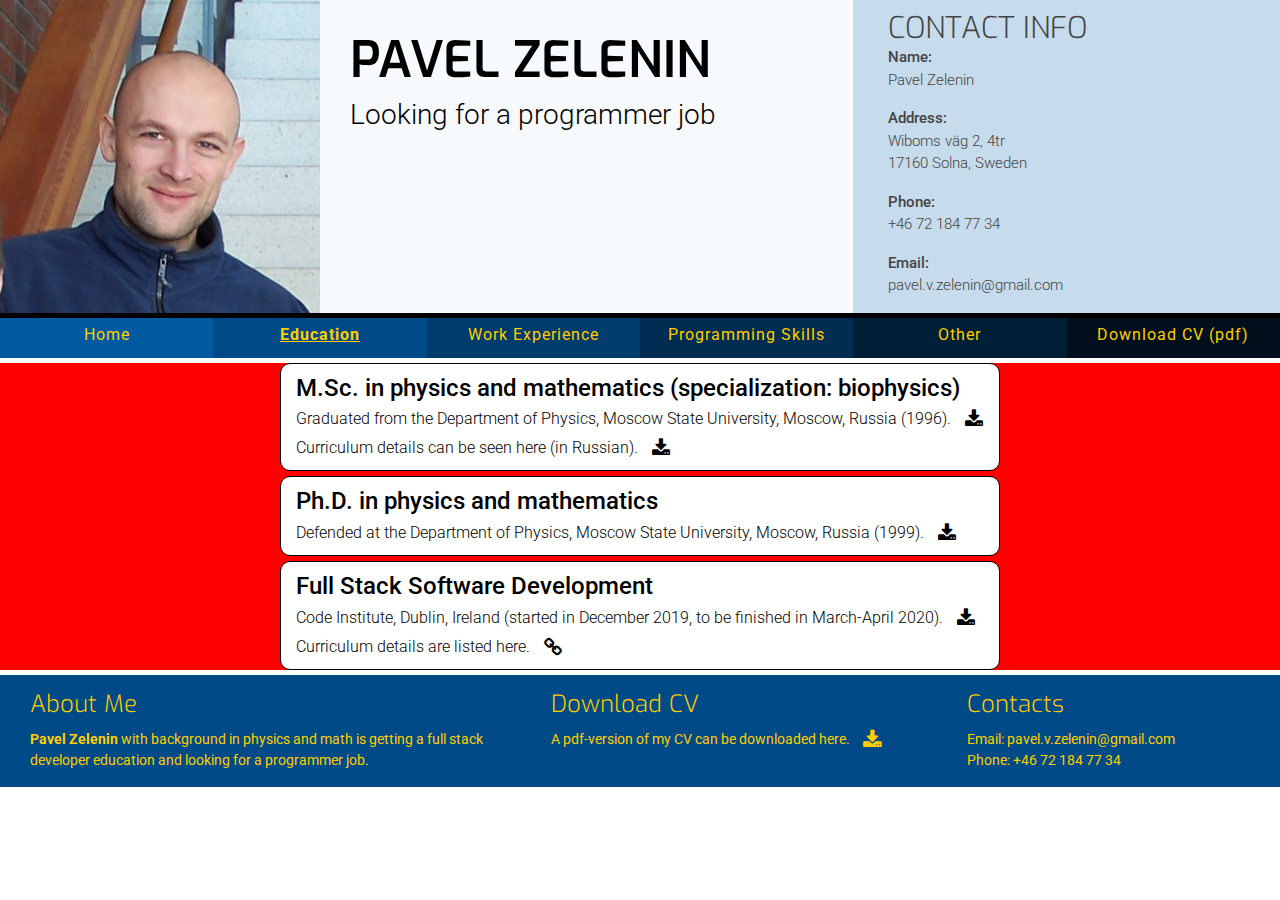
==== education.html @ df7dc853 "Correct footer position in Work" ====
<!DOCTYPE html>
<html lang="en">
<head>
    <meta charset="UTF-8">
    <meta name="viewport" content="width=device-width, initial-scale=1.0">
    <meta http-equiv="X-UA-Compatible" content="ie=edge">
    <link rel="stylesheet" href="https://maxcdn.bootstrapcdn.com/bootstrap/4.2.1/css/bootstrap.min.css" type="text/css" />
    <link rel="stylesheet" href="https://maxcdn.bootstrapcdn.com/font-awesome/4.7.0/css/font-awesome.min.css" type="text/css" />
    <link rel="stylesheet" href="assets/css/style.css" type="text/css" />
    <title>Pavel Zelenin (CV)</title>
</head>
<body>
        <header>
            <div class="row no-gutters">
                <a href="index.html" class="col-md-3 header-photo"></a>
                <div class="col-md-5 color-name-purpose strange-style">
                    <div class="row no-gutters">
                        <div class="col name-purpose">
                            <h1 class="name">Pavel Zelenin</h1>
                            <h3 class="purpose">Looking for a programmer job</h3>
                        </div>
                    </div>
                </div>
                <div class="col-md-4 color-header-contacts">
                    <div class="row no-gutters">
                        <div class="col header-contacts">
                            <h1 class="header-contacts-heading">Contact Info</h1>
                            <ul class="header-contacts-list">
                                <li class="header-contacts-line">
                                    <div class="header-contacts-line-item">Name:</div>
                                    <div class="header-contacts-line-content"><p>Pavel Zelenin</p></div>
                                </li>
                                <li class="header-contacts-line">
                                    <div class="header-contacts-line-item">Address:</div>
                                    <div class="header-contacts-line-content"><p>Wiboms väg 2, 4tr<br>17160 Solna, Sweden</p></div>
                                </li>
                                <li class="header-contacts-line">
                                    <div class="header-contacts-line-item">Phone:</div>
                                    <div class="header-contacts-line-content"><p>+46 72 184 77 34</p></div>
                                </li>
                                <li class="header-contacts-line">
                                    <div class="header-contacts-line-item">Email:</div>
                                    <div class="header-contacts-line-content"><p>pavel.v.zelenin@gmail.com</p></div>
                                </li>
                            </ul>
                        </div>
                    </div>
                </div>
            </div>
            <div class="row no-gutters">
            <div class="col">
                <ul id="nav-menu" class="list-inline cleanmenu">
                    <li class="col-6 col-md-4 col-lg-2 list-inline-item color-button-home"><a href="index.html"><span>Home</span></a></li>
                    <li class="col-6 col-md-4 col-lg-2 list-inline-item color-button-education"><a href="education.html"><span class="active">Education</span></a></li>
                    <li class="col-6 col-md-4 col-lg-2 list-inline-item color-button-work"><a href="work.html"><span>Work Experience</span></a></li>
                    <li class="col-6 col-md-4 col-lg-2 list-inline-item color-button-programming"><a href="programming.html"><span>Programming Skills</span></a></li>
                    <li class="col-6 col-md-4 col-lg-2 list-inline-item color-button-other"><a href="other.html"><span>Other</span></a></li>
                    <li class="col-6 col-md-4 col-lg-2 list-inline-item color-button-download"><a href="assets/pdf/pz-cv.pdf" target="_blank"><span>Download CV (pdf)</span></a></li>
                </ul>            
            </div>
            </div>
        </header>
    <section class="container-xl main" id="main-education">
        <div class="row no-gutters education-item mx-auto">
            <h1 class="education-column-heading">M.Sc. in physics and mathematics (specialization: biophysics)</h1>
            <a href="assets/pdf/education/msc-diploma.pdf" target="_blank" class="education-column-content hover-color">
                Graduated from the Department of Physics, Moscow State University, Moscow, Russia (1996).
                <i class="fa fa-download download-icon"></i>
            </a>
            <a href="assets/pdf/education/msc-curriculum.pdf" target="_blank" class="education-column-content hover-color">
                Curriculum details can be seen here (in Russian).
                <i class="fa fa-download download-icon"></i>
            </a>
        </div>
        <div class="row no-gutters education-item mx-auto">
            <h1 class="education-column-heading">Ph.D. in physics and mathematics</h1>
            <a href="assets/pdf/education/phd-diploma.pdf" target="_blank" class="education-column-content hover-color">
                Defended at the Department of Physics, Moscow State University, Moscow, Russia (1999).
                <i class="fa fa-download download-icon"></i>
            </a>
        </div>
        <div class="row no-gutters education-item mx-auto">
            <h1 class="education-column-heading">Full Stack Software Development</h1>
            <a href="assets/pdf/education/ci-curriculum.pdf" target="_blank" class="education-column-content hover-color">
                Code Institute, Dublin, Ireland (started in December 2019, to be finished in March-April 2020).
                <i class="fa fa-download download-icon"></i>
            </a>
            <a href="programming.html" class="education-column-content hover-color">
                Curriculum details are listed here.
                <i class="fa fa-link download-icon"></i>
            </a>
        </div>            
    </section>
    <footer class="container-fluid">
        <div class="row no-gutters">
            <div class="col-lg-7 col-xl-5 footer-column">
                <h4 class="footer-column-item">About Me</h4>
                <p class="footer-column-content" id="footer-about-me-content"><strong>Pavel Zelenin</strong> with background in physics and math is getting a full stack developer education and looking for a programmer job.</p>
            </div>
            <div class="col-lg-5 col-xl-4 footer-column">
                <h4 class="footer-column-item">Download CV</h4>
                <p class="footer-column-content">
                    A pdf-version of my CV can be downloaded here.
                    <a href="assets/pdf/pz-cv.pdf" target="_blank"><i class="fa fa-download cv-download-icon hover-size hover-color"></i></a>
                </p>
            </div>
            <div class="col-xl-3 footer-column">
                <h4 class="footer-column-item">Contacts</h4>
                <p class="footer-column-content">Email: pavel.v.zelenin@gmail.com<br>Phone: +46 72 184 77 34<p>
            </div>
        </div>
    </footer>
</body>
</html>
---- assets/css/style.css ----
/*-------------------------------------------------Fonts */
@import url('https://fonts.googleapis.com/css?family=Exo:100,200,300,400,500,600,700|Roboto:100,200,300,400,500,600,700');

.capslock {
    text-transform: uppercase;
}

.active {
    text-decoration: underline;
    font-weight: 700;
    /*color: darkblue;*/
}

.main-heading {
    display: block;
    margin: 0px;
    margin-bottom: 10px;
    font-family: "Exo", sans-serif;
    font-size: 35px;
    font-weight: 200;
}


/*-------------------------------------------------Colors */

#main-home {
    background-color: red;
    /*background-color: rgba(0, 135, 243, 0.02);*/
}

#main-education {
    background-color: red;
    /*background-color: rgba(0, 135, 243, 0.04);*/
}

.color-page-work {
    background-color: hsl(207, 50%, 94%);
    /*background-color: red;*/
    /*background-color: rgba(0, 135, 243, 0.06);*/
}

#main-programming {
    background-color: red;
    /*background-color:  rgba(0, 135, 243, 0.08);*/
}

.color-page-other {
    background-color: hsl(207, 50%, 90%);
}

.color-name-purpose {
    background: hsl(207, 50%, 98%);
    color: black;
}

.color-header-contacts {
    background-color: hsl(207, 50%, 85%);
    color: #444444;
}

.color-button-home {
    background-color: rgb(0, 90, 162);
}

.color-button-education {
    background-color: rgb(0, 75, 135);
}

.color-button-work {
    background-color: rgb(0, 60, 108);
}

.color-button-programming {
    background-color: rgb(0, 45, 81);
}

.color-button-other {
    background-color: rgb(0, 30, 54);
}

.color-button-download {
    background-color: rgb(0, 15, 27);
}

/* .section-footer */
.section-footer, footer {
    background-color: rgb(0, 75, 135);
    color: rgb(255, 205, 0);
}

/*-------------------------------------------------Effects */

.hover-color:hover {
    color: red;
    text-decoration: none;
    /*font-weight: 500;*/
}

.hover-size:hover {
    font-size: 200%;
}


/*-------------------------------------------------General margins/paddings override */

* {
    margin: 0;
    padding: 0;
    border: 0;
}

html, body {
  height: 100%;
  margin: 0;
}

.full-height {
  min-height: 100%;
  position: relative;
}

section-header {
    margin: 0;
    padding: 0;
    background-color: black;
}

.section-main {
    margin: 0px;
    padding-top: 10px;
	padding-bottom: 110px;
    padding-right: 5px;
    padding-left: 5px;
}

@media screen and (max-width: 1199px) {
    .section-main {
        padding-bottom: 220px;
    }
}

@media screen and (max-width: 991px) {
    .section-main {
        padding-bottom: 310px;
    }
}

.section-footer {
	position: absolute;
    bottom: 0;
    margin: 0px;
    padding: 0px;
}


/*-------------------------------------------------Header */

.header-photo {
    background: url("/assets/images/pz-photo.jpg");
    background-repeat: no-repeat;
    background-size: cover;
    background-position: center;
    min-height: 260px;
}

.name-purpose {
    margin: 30px 30px 20px 30px;
}

.name {
    font-family: "Exo", sans-serif;
    text-transform: uppercase;
    font-size: 50px;
    font-weight: 600;
}

.purpose {
    font-family: "Roboto", sans-serif;
    font-size: 28px;
    font-weight: 300;
}

.header-contacts {
    margin-top: 10px;
    margin-left: 35px;
    margin-bottom: 0px;
}

.header-contacts-heading {
    font-family: "Exo", sans-serif;
    text-transform: uppercase;
    font-size: 30px;
    font-weight: 300;
    margin: 0;
    padding: 0;
}

.header-contacts-list {
    margin: 0;
    padding: 0;
}

.header-contacts-line {
    display: block;
    clear: both;
    margin: 0;
}

.header-contacts-line-item {
    font-family: "Roboto", sans-serif;
    font-size: 15px;
    font-weight: 500;
}

.header-contacts-line-content {
    font-family: "Roboto", sans-serif;
    font-size: 15px;
    font-weight: 300;
}


/*-------------------------------------------------Navigation bar */

.list-inline-item:not(:last-child) {
    margin-right: 0;
}

.cleanmenu {
    font-size: 0;
    border-top: 5px solid black;
}

#nav-menu {
    margin: 0;
}

.list-inline-item {
    padding: 0;
    height: 40px;
    text-align: center;
    color: #ffcd00;
    font-weight: 400;
}

.list-inline-item a {
    display: block;
    width: 100%;
    height: 100px;
    padding-top: 5px;
    text-align: center;
    font-size: 16px;
    font-weight: inherit;
    letter-spacing: 1px;
    text-decoration: none;
    color: inherit;
}

.list-inline-item:hover {
    background-color: rgba(0, 135, 243, 0.5);
    color: rgb(0, 15, 27);
    font-weight: 700;
}


/*-------------------------------------------------Main-Home */

.main-column {
    display: inline-block;
    margin-bottom: 10px;
    padding: 0;
    float: none;
}

.main-column-inside {
    background-color: white;
    margin: 5px;
    padding: 10px 15px;
    height: 95%;
    border: 1px solid black;
    border-radius: 10px;
}

.main-column-heading {
    display: block;
    margin: 0;
    padding: 0;
    font-family: "Roboto", sans-serif;
    font-size: 25px;
    font-weight: 500;
    color: black;
}

.main-column-content {
    display: block;
    margin-top: 5px;
    padding: 0;
    font-family: "Roboto", sans-serif;
    font-size: 20px;
    font-weight: 300;
    color: black;
    text-decoration: none;
}


/*-------------------------------------------------Main-Education */

.education-item {
    display: block;
    float: none;
    width: 100%;
    background-color: #fff;
    margin: 5px;
    padding: 10px 15px;
    height: 95%;
    border: 1px solid black;
    border-radius: 10px;
}

@media screen and (min-width: 720px) {
    .education-item {
        display: block;
        float: none;
        width: 720px;
    }
}

.education-column-heading {
    display: block;
    margin: 0;
    padding: 0;
    font-family: "Roboto", sans-serif;
    font-size: 24px;
    font-weight: 500;
    color: black;
}

.education-column-content {
    display: block;
    margin: 0;
    margin-top: 5px;
    padding: 0;
    font-family: "Roboto", sans-serif;
    font-size: 16px;
    font-weight: 300;
    color: black;
}

.download-icon {
    padding-left: 10px;
    font-size: 120%;
    vertical-align: middle;
    color: inherit;
}

/*-------------------------------------------------Main-Work */

.work-history {
    margin-left: 50px;
    margin-bottom: 20px;
}

.work-history-list {
    display: block;
    float: none;
    list-style-type: none;
    background-color: #fff;
    margin: 0px 5px;
    padding: 10px 15px 0px 15px;
    border: 1px solid black;
    border-radius: 10px;
    width: 570px;
}

@media screen and (max-width: 700px) {
    .work-history {
        margin-left: 20px;
    }
    .work-history-list {
        width: 415px;
    }
}

.work-history-item {
    margin-bottom: 10px;
}

@media screen and (max-width: 450px) {
    .work-history {
        margin-left: 0px;
    }
    .work-history-list {
        width: 98%;
    }
}

.work-history-item-period {
    font-family: "Roboto", sans-serif;
    font-size: 17px;
    font-weight: 500;
}

.work-history-item-place {
    font-family: "Roboto", sans-serif;
    font-size: 17px;
    font-weight: 300;
}

.work-history-item-position {
    font-family: "Roboto", sans-serif;
    font-size: 16px;
    font-weight: 300;
}

.work-results {
    margin-left: 50px;
    margin-bottom: 20px;
}

.work-results-list {
    display: block;
    float: none;
    background-color: #fff;
    margin: 0px 5px;
    padding: 0px 15px;
    border: 1px solid black;
    border-radius: 10px;
    width: 390px;
}

@media screen and (max-width: 1199px) {
    .work-results-list {
        width: 570px;
    }
}

@media screen and (max-width: 700px) {
    .work-results {
        margin-left: 20px;
    }
    .work-results-list {
        width: 415px;
    }
}

@media screen and (max-width: 450px) {
    .work-results {
        margin-left: 0px;
    }
    .work-results-list {
        width: 98%;
    }
}

.work-results-item {
    margin-top: 10px;
    margin-bottom: 10px;
}

.work-results-item-type {
    font-family: "Roboto", sans-serif;
    font-size: 17px;
    font-weight: 500;
}



.work-results-item-link {
    padding-left: 20px;
    font-family: "Roboto", sans-serif;
    font-size: 17px;
    font-weight: 300;
    color: black;
}

ol {
    margin-left: 40px;
}

ol > li > a {
    padding-left: 10px;
    font-family: "Roboto", sans-serif;
    font-size: 17px;
    font-weight: 300;
    color: black;
}

/*
.dropdown-content {
    position: absolute;
    left: 0px;
    padding-left: 5px;
    background-color: white;
    width: 110%;
    box-shadow: 0px 8px 8px 8px rgba(0, 0, 0, 0.3);
    z-index: 1;
}

.dropdown:hover .dropdown-content {
    display: block;
    padding-left: 10px;
    font-family: "Roboto", sans-serif;
    font-size: 10px;
    font-weight: 300;
}

.dropdown-content a {
    display: block;
    padding-left: 3px;
    text-decoration: none;
    color: black;
}
*/

/*-------------------------------------------------Programming */

.programming-container {
    width: 450px;
    margin: 0 auto;
}

.programming-item {
    display: block;
    float: none;
    width: 450px;
    background-color: #fff;
    margin-bottom: 15px;
    padding: 10px 15px;
    border: 1px solid black;
    border-radius: 10px;
}

@media screen and (max-width: 500px) {
    .programming-container, .programming-item {
        width: 100%;
    }
}

.programming-column-heading {
    display: block;
    margin: 0;
    padding: 0;
    font-family: "Roboto", sans-serif;
    font-size: 24px;
    font-weight: 500;
    color: black;
}

.programming-column-content {
    display: block;
    margin: 0;
    margin-top: 5px;
    padding: 0;
    font-family: "Roboto", sans-serif;
    font-size: 17px;
    font-weight: 300;
    color: black;
}


/*-------------------------------------------------Other */

.other-item {
    display: block;
    float: none;
    width: 555px;
    background-color: #fff;
    margin: 0px auto;
    margin-bottom: 20px;
    margin-top: 10px;
    padding: 10px 15px;
    border: 1px solid black;
    border-radius: 10px;
}

@media screen and (max-width: 600px) {
    .other-item {
        
        width: 100%;
    }
}

/*-------------------------------------------------Footer */

.footer-bottom {
    min-height: 100px;
}

.footer-column {
    margin: 0;
    padding-right: 10px;
    min-height: 100px;
}

.footer-column-item {
    display: block;
    margin-top: 15px;
    padding-left: 15px;
    font-family: "Exo", sans-serif;
    font-weight: 300;

}

.footer-column-content {
    display: block;
    margin-top: 10px;
    padding-left: 15px;
    padding-right: 15px;
    font-family: "Roboto", sans-serif;
    font-size: 14px;
    font-weight: 400;  
    color: #ffcd00;
}

#footer-about-me-content {
    padding-right: 35px;
}

.cv-download-icon {
    padding-left: 10px;
    font-size: 20px;
    vertical-align: middle;
    color:  #ffcd00;
}
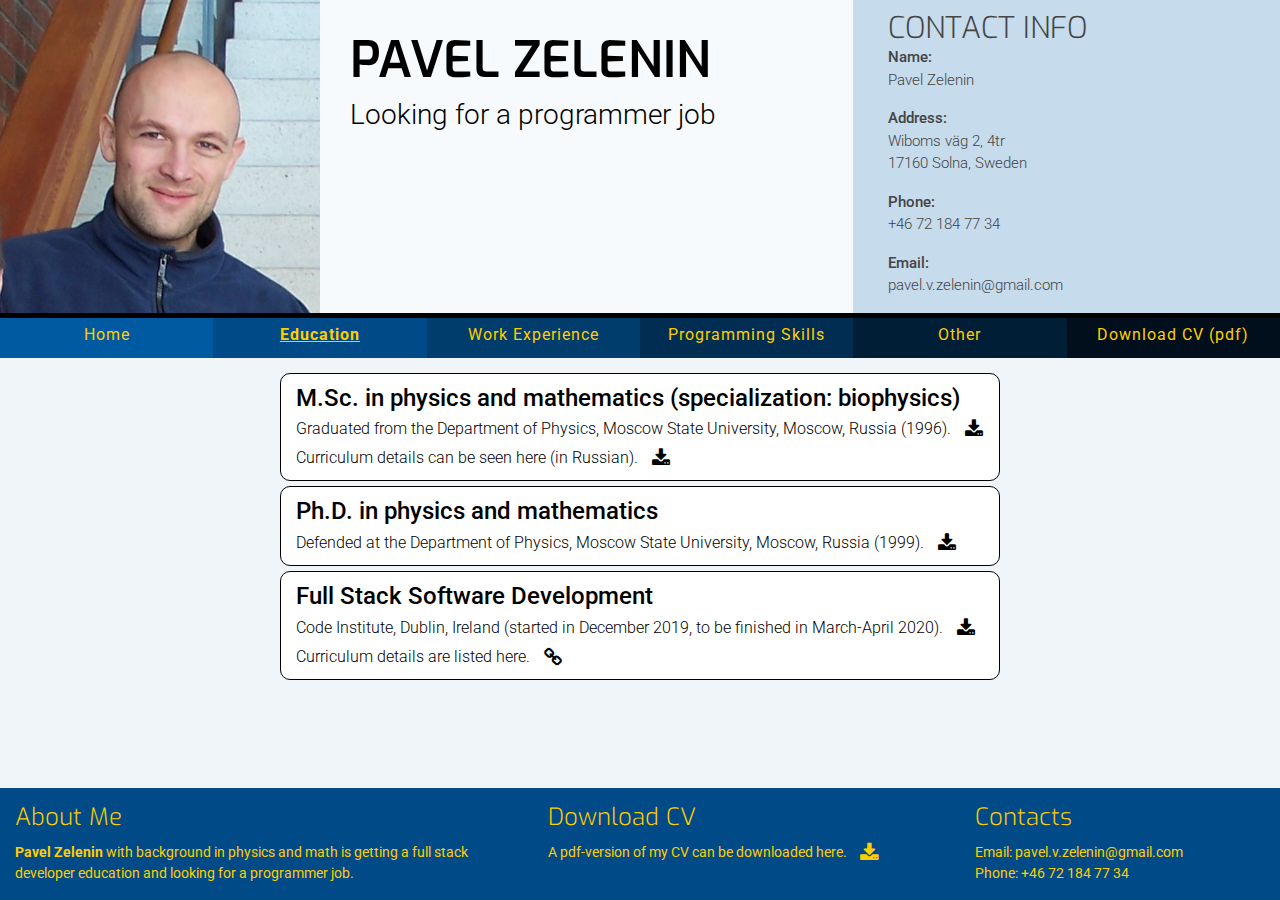
==== commit d4ef3186: "Restored path to photo file" ====
--- a/education.html
+++ b/education.html
@@ -10,6 +10,7 @@
     <title>Pavel Zelenin (CV)</title>
 </head>
 <body>
+    <div class="full-height color-page-education">
         <header>
             <div class="row no-gutters">
                 <a href="index.html" class="col-md-3 header-photo"></a>
@@ -60,55 +61,56 @@
             </div>
             </div>
         </header>
-    <section class="container-xl main" id="main-education">
-        <div class="row no-gutters education-item mx-auto">
-            <h1 class="education-column-heading">M.Sc. in physics and mathematics (specialization: biophysics)</h1>
-            <a href="assets/pdf/education/msc-diploma.pdf" target="_blank" class="education-column-content hover-color">
-                Graduated from the Department of Physics, Moscow State University, Moscow, Russia (1996).
-                <i class="fa fa-download download-icon"></i>
-            </a>
-            <a href="assets/pdf/education/msc-curriculum.pdf" target="_blank" class="education-column-content hover-color">
-                Curriculum details can be seen here (in Russian).
-                <i class="fa fa-download download-icon"></i>
-            </a>
-        </div>
-        <div class="row no-gutters education-item mx-auto">
-            <h1 class="education-column-heading">Ph.D. in physics and mathematics</h1>
-            <a href="assets/pdf/education/phd-diploma.pdf" target="_blank" class="education-column-content hover-color">
-                Defended at the Department of Physics, Moscow State University, Moscow, Russia (1999).
-                <i class="fa fa-download download-icon"></i>
-            </a>
-        </div>
-        <div class="row no-gutters education-item mx-auto">
-            <h1 class="education-column-heading">Full Stack Software Development</h1>
-            <a href="assets/pdf/education/ci-curriculum.pdf" target="_blank" class="education-column-content hover-color">
-                Code Institute, Dublin, Ireland (started in December 2019, to be finished in March-April 2020).
-                <i class="fa fa-download download-icon"></i>
-            </a>
-            <a href="programming.html" class="education-column-content hover-color">
-                Curriculum details are listed here.
-                <i class="fa fa-link download-icon"></i>
-            </a>
-        </div>            
-    </section>
-    <footer class="container-fluid">
-        <div class="row no-gutters">
-            <div class="col-lg-7 col-xl-5 footer-column">
-                <h4 class="footer-column-item">About Me</h4>
-                <p class="footer-column-content" id="footer-about-me-content"><strong>Pavel Zelenin</strong> with background in physics and math is getting a full stack developer education and looking for a programmer job.</p>
+        <section class="container-xl section-main">
+            <div class="row no-gutters education-item mx-auto">
+                <h1 class="education-column-heading">M.Sc. in physics and mathematics (specialization: biophysics)</h1>
+                <a href="assets/pdf/education/msc-diploma.pdf" target="_blank" class="education-column-content hover-color">
+                    Graduated from the Department of Physics, Moscow State University, Moscow, Russia (1996).
+                    <i class="fa fa-download download-icon"></i>
+                </a>
+                <a href="assets/pdf/education/msc-curriculum.pdf" target="_blank" class="education-column-content hover-color">
+                    Curriculum details can be seen here (in Russian).
+                    <i class="fa fa-download download-icon"></i>
+                </a>
             </div>
-            <div class="col-lg-5 col-xl-4 footer-column">
-                <h4 class="footer-column-item">Download CV</h4>
-                <p class="footer-column-content">
-                    A pdf-version of my CV can be downloaded here.
-                    <a href="assets/pdf/pz-cv.pdf" target="_blank"><i class="fa fa-download cv-download-icon hover-size hover-color"></i></a>
-                </p>
+            <div class="row no-gutters education-item mx-auto">
+                <h1 class="education-column-heading">Ph.D. in physics and mathematics</h1>
+                <a href="assets/pdf/education/phd-diploma.pdf" target="_blank" class="education-column-content hover-color">
+                    Defended at the Department of Physics, Moscow State University, Moscow, Russia (1999).
+                    <i class="fa fa-download download-icon"></i>
+                </a>
             </div>
-            <div class="col-xl-3 footer-column">
-                <h4 class="footer-column-item">Contacts</h4>
-                <p class="footer-column-content">Email: pavel.v.zelenin@gmail.com<br>Phone: +46 72 184 77 34<p>
+            <div class="row no-gutters education-item mx-auto">
+                <h1 class="education-column-heading">Full Stack Software Development</h1>
+                <a href="assets/pdf/education/ci-curriculum.pdf" target="_blank" class="education-column-content hover-color">
+                    Code Institute, Dublin, Ireland (started in December 2019, to be finished in March-April 2020).
+                    <i class="fa fa-download download-icon"></i>
+                </a>
+                <a href="programming.html" class="education-column-content hover-color">
+                    Curriculum details are listed here.
+                    <i class="fa fa-link download-icon"></i>
+                </a>
+            </div>            
+        </section>
+        <footer class="container-fluid section-footer">
+            <div class="row no-gutters">
+                <div class="col-lg-7 col-xl-5 footer-column">
+                    <h4 class="footer-column-item">About Me</h4>
+                    <p class="footer-column-content" id="footer-about-me-content"><strong>Pavel Zelenin</strong> with background in physics and math is getting a full stack developer education and looking for a programmer job.</p>
+                </div>
+                <div class="col-lg-5 col-xl-4 footer-column">
+                    <h4 class="footer-column-item">Download CV</h4>
+                    <p class="footer-column-content">
+                        A pdf-version of my CV can be downloaded here.
+                        <a href="assets/pdf/pz-cv.pdf" target="_blank"><i class="fa fa-download cv-download-icon hover-size hover-color"></i></a>
+                    </p>
+                </div>
+                <div class="col-xl-3 footer-column">
+                    <h4 class="footer-column-item">Contacts</h4>
+                    <p class="footer-column-content">Email: pavel.v.zelenin@gmail.com<br>Phone: +46 72 184 77 34<p>
+                </div>
             </div>
-        </div>
-    </footer>
+        </footer>
+    </div>
 </body>
 </html>--- a/assets/css/style.css
+++ b/assets/css/style.css
@@ -28,15 +28,12 @@
     /*background-color: rgba(0, 135, 243, 0.02);*/
 }
 
-#main-education {
-    background-color: red;
-    /*background-color: rgba(0, 135, 243, 0.04);*/
+.color-page-education {
+    background-color: hsl(207, 50%, 96%);
 }
 
 .color-page-work {
     background-color: hsl(207, 50%, 94%);
-    /*background-color: red;*/
-    /*background-color: rgba(0, 135, 243, 0.06);*/
 }
 
 #main-programming {
@@ -141,7 +138,7 @@
 
 @media screen and (max-width: 991px) {
     .section-main {
-        padding-bottom: 310px;
+        padding-bottom: 330px;
     }
 }
 
@@ -156,7 +153,7 @@
 /*-------------------------------------------------Header */
 
 .header-photo {
-    background: url("/assets/images/pz-photo.jpg");
+    background: url("../images/pz-photo.jpg");
     background-repeat: no-repeat;
     background-size: cover;
     background-position: center;
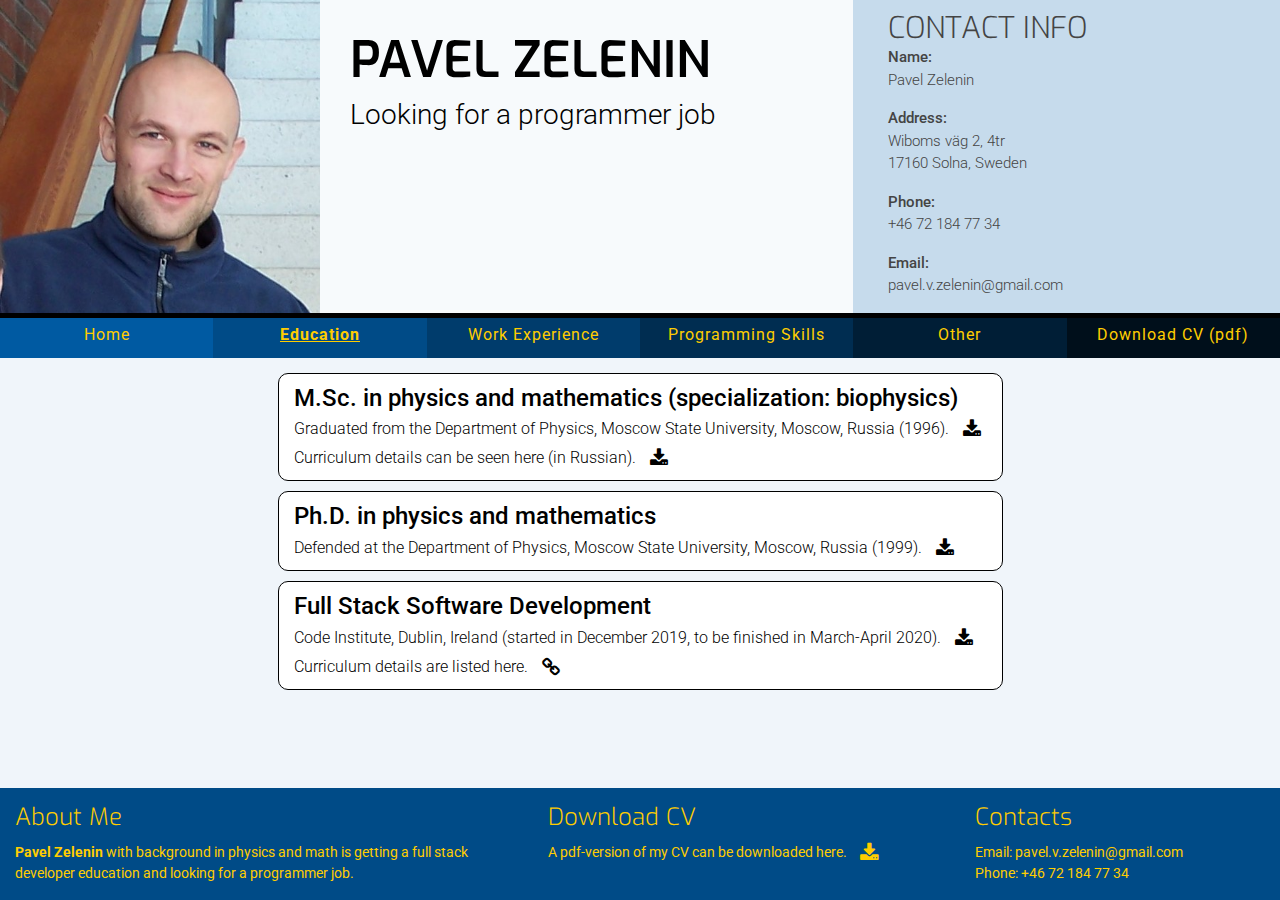
==== commit 078a40cd: "Correct position of footer in Education" ====
--- a/education.html
+++ b/education.html
@@ -66,29 +66,29 @@
                 <h1 class="education-column-heading">M.Sc. in physics and mathematics (specialization: biophysics)</h1>
                 <a href="assets/pdf/education/msc-diploma.pdf" target="_blank" class="education-column-content hover-color">
                     Graduated from the Department of Physics, Moscow State University, Moscow, Russia (1996).
-                    <i class="fa fa-download download-icon"></i>
+                    <i class="fa fa-download main-icon"></i>
                 </a>
                 <a href="assets/pdf/education/msc-curriculum.pdf" target="_blank" class="education-column-content hover-color">
                     Curriculum details can be seen here (in Russian).
-                    <i class="fa fa-download download-icon"></i>
+                    <i class="fa fa-download main-icon"></i>
                 </a>
             </div>
             <div class="row no-gutters education-item mx-auto">
                 <h1 class="education-column-heading">Ph.D. in physics and mathematics</h1>
                 <a href="assets/pdf/education/phd-diploma.pdf" target="_blank" class="education-column-content hover-color">
                     Defended at the Department of Physics, Moscow State University, Moscow, Russia (1999).
-                    <i class="fa fa-download download-icon"></i>
+                    <i class="fa fa-download main-icon"></i>
                 </a>
             </div>
             <div class="row no-gutters education-item mx-auto">
                 <h1 class="education-column-heading">Full Stack Software Development</h1>
                 <a href="assets/pdf/education/ci-curriculum.pdf" target="_blank" class="education-column-content hover-color">
                     Code Institute, Dublin, Ireland (started in December 2019, to be finished in March-April 2020).
-                    <i class="fa fa-download download-icon"></i>
+                    <i class="fa fa-download main-icon"></i>
                 </a>
                 <a href="programming.html" class="education-column-content hover-color">
                     Curriculum details are listed here.
-                    <i class="fa fa-link download-icon"></i>
+                    <i class="fa fa-link main-icon"></i>
                 </a>
             </div>            
         </section>
--- a/assets/css/style.css
+++ b/assets/css/style.css
@@ -139,6 +139,13 @@
 @media screen and (max-width: 991px) {
     .section-main {
         padding-bottom: 330px;
+    }
+}
+
+/* for very narrow screens */
+@media screen and (max-width: 466px) {
+    .section-main {
+        padding-bottom: 350px;
     }
 }
 
@@ -299,9 +306,28 @@
 }
 
 
-/*-------------------------------------------------Main-Education */
+/*-------------------------------------------------Main-Education (similar to Other) */
 
 .education-item {
+    display: block;
+    float: none;
+    width: 725px;
+    background-color: #fff;
+    margin: 0px auto;
+    margin-bottom: 10px;
+    margin-top: 5px;
+    padding: 10px 15px;
+    border: 1px solid black;
+    border-radius: 10px;
+}
+
+@media screen and (max-width: 760px) {
+    .education-item {      
+        width: 100%;
+    }
+}
+
+/* .education-item {
     display: block;
     float: none;
     width: 100%;
@@ -311,7 +337,7 @@
     height: 95%;
     border: 1px solid black;
     border-radius: 10px;
-}
+} 
 
 @media screen and (min-width: 720px) {
     .education-item {
@@ -319,7 +345,7 @@
         float: none;
         width: 720px;
     }
-}
+} */
 
 .education-column-heading {
     display: block;
@@ -342,7 +368,7 @@
     color: black;
 }
 
-.download-icon {
+.main-icon {
     padding-left: 10px;
     font-size: 120%;
     vertical-align: middle;
@@ -481,32 +507,6 @@
     color: black;
 }
 
-/*
-.dropdown-content {
-    position: absolute;
-    left: 0px;
-    padding-left: 5px;
-    background-color: white;
-    width: 110%;
-    box-shadow: 0px 8px 8px 8px rgba(0, 0, 0, 0.3);
-    z-index: 1;
-}
-
-.dropdown:hover .dropdown-content {
-    display: block;
-    padding-left: 10px;
-    font-family: "Roboto", sans-serif;
-    font-size: 10px;
-    font-weight: 300;
-}
-
-.dropdown-content a {
-    display: block;
-    padding-left: 3px;
-    text-decoration: none;
-    color: black;
-}
-*/
 
 /*-------------------------------------------------Programming */
 
@@ -570,8 +570,7 @@
 }
 
 @media screen and (max-width: 600px) {
-    .other-item {
-        
+    .other-item {      
         width: 100%;
     }
 }
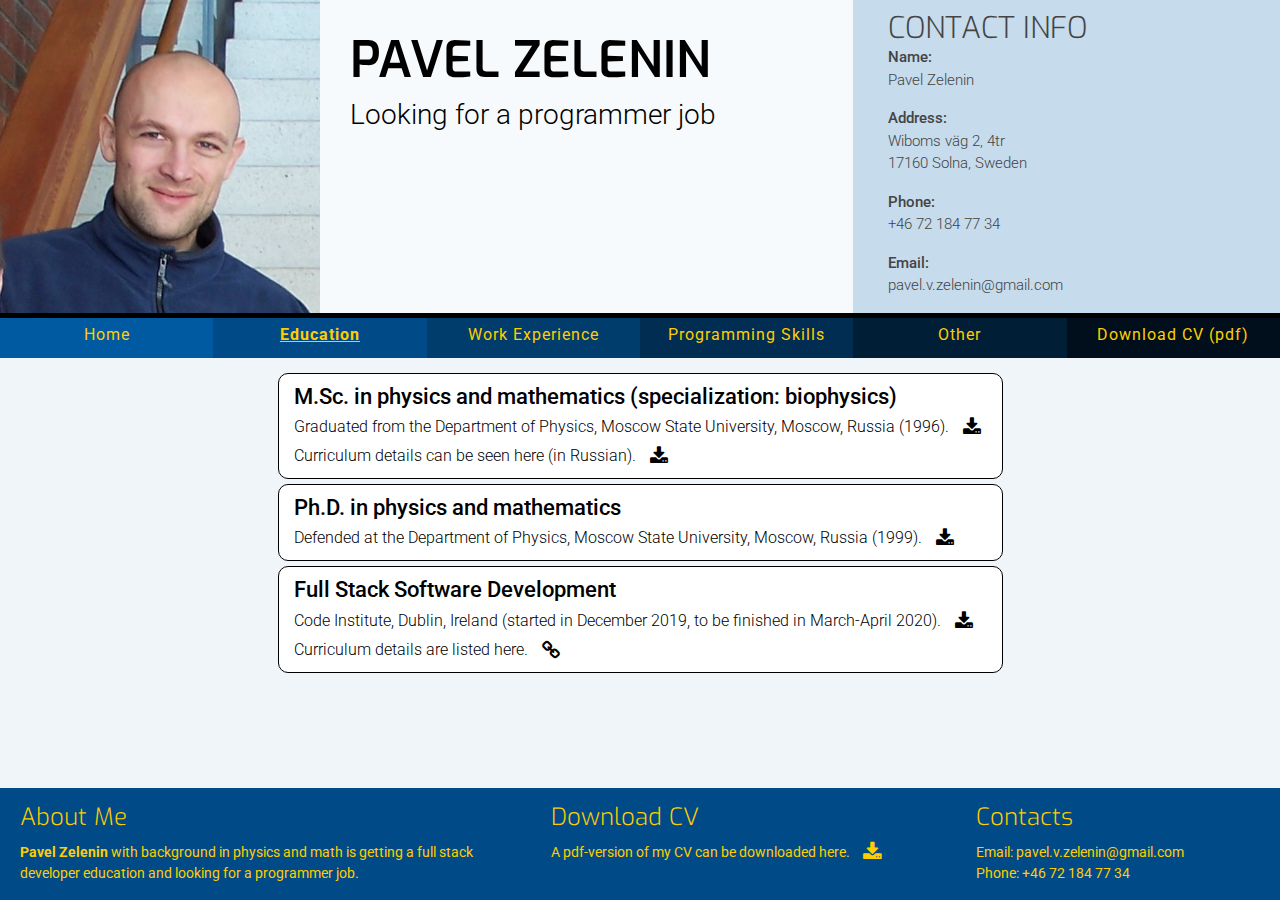
==== commit aecaa731: "Footer position correct everywhere" ====
--- a/education.html
+++ b/education.html
@@ -62,52 +62,58 @@
             </div>
         </header>
         <section class="container-xl section-main">
-            <div class="row no-gutters education-item mx-auto">
-                <h1 class="education-column-heading">M.Sc. in physics and mathematics (specialization: biophysics)</h1>
-                <a href="assets/pdf/education/msc-diploma.pdf" target="_blank" class="education-column-content hover-color">
-                    Graduated from the Department of Physics, Moscow State University, Moscow, Russia (1996).
-                    <i class="fa fa-download main-icon"></i>
-                </a>
-                <a href="assets/pdf/education/msc-curriculum.pdf" target="_blank" class="education-column-content hover-color">
-                    Curriculum details can be seen here (in Russian).
-                    <i class="fa fa-download main-icon"></i>
-                </a>
+            <div class="col-lg-10 col-xl-8 box-outside education-box">
+                <div class="box-inside">
+                    <h2 class="box-heading">M.Sc. in physics and mathematics (specialization: biophysics)</h2>
+                    <a href="assets/pdf/education/msc-diploma.pdf" target="_blank" class="box-content hover-color">
+                        Graduated from the Department of Physics, Moscow State University, Moscow, Russia (1996).
+                        <i class="fa fa-download main-icon"></i>
+                    </a>
+                    <a href="assets/pdf/education/msc-curriculum.pdf" target="_blank" class="box-content hover-color">
+                        Curriculum details can be seen here (in Russian).
+                        <i class="fa fa-download main-icon"></i>
+                    </a>
+                </div>
             </div>
-            <div class="row no-gutters education-item mx-auto">
-                <h1 class="education-column-heading">Ph.D. in physics and mathematics</h1>
-                <a href="assets/pdf/education/phd-diploma.pdf" target="_blank" class="education-column-content hover-color">
-                    Defended at the Department of Physics, Moscow State University, Moscow, Russia (1999).
-                    <i class="fa fa-download main-icon"></i>
-                </a>
+            <div class="col-lg-10 col-xl-8 box-outside education-box">
+                <div class="box-inside">
+                    <h2 class="box-heading">Ph.D. in physics and mathematics</h2>
+                    <a href="assets/pdf/education/phd-diploma.pdf" target="_blank" class="box-content hover-color">
+                        Defended at the Department of Physics, Moscow State University, Moscow, Russia (1999).
+                        <i class="fa fa-download main-icon"></i>
+                    </a>
+                </div>
             </div>
-            <div class="row no-gutters education-item mx-auto">
-                <h1 class="education-column-heading">Full Stack Software Development</h1>
-                <a href="assets/pdf/education/ci-curriculum.pdf" target="_blank" class="education-column-content hover-color">
-                    Code Institute, Dublin, Ireland (started in December 2019, to be finished in March-April 2020).
-                    <i class="fa fa-download main-icon"></i>
-                </a>
-                <a href="programming.html" class="education-column-content hover-color">
-                    Curriculum details are listed here.
-                    <i class="fa fa-link main-icon"></i>
-                </a>
+            <div class="col-lg-10 col-xl-8 box-outside education-box">
+                <div class="box-inside">
+                    <h2 class="box-heading">Full Stack Software Development</h2>
+                    <a href="assets/pdf/education/ci-curriculum.pdf" target="_blank" class="box-content hover-color">
+                        Code Institute, Dublin, Ireland (started in December 2019, to be finished in March-April 2020).
+                        <i class="fa fa-download main-icon"></i>
+                    </a>
+                    <a href="programming.html" class="box-content hover-color">
+                        Curriculum details are listed here.
+                        <i class="fa fa-link main-icon"></i>
+                    </a>
+                </div>
             </div>            
         </section>
         <footer class="container-fluid section-footer">
             <div class="row no-gutters">
                 <div class="col-lg-7 col-xl-5 footer-column">
-                    <h4 class="footer-column-item">About Me</h4>
-                    <p class="footer-column-content" id="footer-about-me-content"><strong>Pavel Zelenin</strong> with background in physics and math is getting a full stack developer education and looking for a programmer job.</p>
+                    <h4 class="footer-heading">About Me</h4>
+                    <p class="footer-content"><strong>Pavel Zelenin</strong> with background in physics and math is getting a full stack developer education and looking for a programmer job.</p>
                 </div>
                 <div class="col-lg-5 col-xl-4 footer-column">
-                    <h4 class="footer-column-item">Download CV</h4>
-                    <p class="footer-column-content">
+                    <h4 class="footer-heading">Download CV</h4>
+                    <p class="footer-content">
                         A pdf-version of my CV can be downloaded here.
-                        <a href="assets/pdf/pz-cv.pdf" target="_blank"><i class="fa fa-download cv-download-icon hover-size hover-color"></i></a>
+                        <a href="assets/pdf/pz-cv.pdf" target="_blank"><i class="fa fa-download cv-download-icon"></i></a>
                     </p>
                 </div>
                 <div class="col-xl-3 footer-column">
-                    <h4 class="footer-column-item">Contacts</h4>
-                    <p class="footer-column-content">Email: pavel.v.zelenin@gmail.com<br>Phone: +46 72 184 77 34<p>
+                    <h4 class="footer-heading">Contacts</h4>
+                    <p class="footer-content">Email: pavel.v.zelenin@gmail.com<br>Phone: +46 72 184 77 34<p>
                 </div>
             </div>
         </footer>
--- a/assets/css/style.css
+++ b/assets/css/style.css
@@ -1,31 +1,16 @@
-/*-------------------------------------------------Fonts */
+/*------------------------------------------------- Fonts */
 @import url('https://fonts.googleapis.com/css?family=Exo:100,200,300,400,500,600,700|Roboto:100,200,300,400,500,600,700');
-
-.capslock {
-    text-transform: uppercase;
-}
 
 .active {
     text-decoration: underline;
     font-weight: 700;
-    /*color: darkblue;*/
-}
-
-.main-heading {
-    display: block;
-    margin: 0px;
-    margin-bottom: 10px;
-    font-family: "Exo", sans-serif;
-    font-size: 35px;
-    font-weight: 200;
-}
-
-
-/*-------------------------------------------------Colors */
-
-#main-home {
-    background-color: red;
-    /*background-color: rgba(0, 135, 243, 0.02);*/
+}
+
+
+/*------------------------------------------------- Colors */
+
+.color-page-home {
+    background-color: hsl(207, 50%, 98%);
 }
 
 .color-page-education {
@@ -36,9 +21,8 @@
     background-color: hsl(207, 50%, 94%);
 }
 
-#main-programming {
-    background-color: red;
-    /*background-color:  rgba(0, 135, 243, 0.08);*/
+.color-page-programming {
+    background-color: hsl(207, 50%, 92%);
 }
 
 .color-page-other {
@@ -79,26 +63,13 @@
     background-color: rgb(0, 15, 27);
 }
 
-/* .section-footer */
-.section-footer, footer {
+.section-footer {
     background-color: rgb(0, 75, 135);
     color: rgb(255, 205, 0);
 }
 
-/*-------------------------------------------------Effects */
-
-.hover-color:hover {
-    color: red;
-    text-decoration: none;
-    /*font-weight: 500;*/
-}
-
-.hover-size:hover {
-    font-size: 200%;
-}
-
-
-/*-------------------------------------------------General margins/paddings override */
+
+/*------------------------------------------------- General Margins/Paddings */
 
 * {
     margin: 0;
@@ -116,48 +87,14 @@
   position: relative;
 }
 
+
+/*------------------------------------------------- Header */
+
 section-header {
     margin: 0;
     padding: 0;
     background-color: black;
 }
-
-.section-main {
-    margin: 0px;
-    padding-top: 10px;
-	padding-bottom: 110px;
-    padding-right: 5px;
-    padding-left: 5px;
-}
-
-@media screen and (max-width: 1199px) {
-    .section-main {
-        padding-bottom: 220px;
-    }
-}
-
-@media screen and (max-width: 991px) {
-    .section-main {
-        padding-bottom: 330px;
-    }
-}
-
-/* for very narrow screens */
-@media screen and (max-width: 466px) {
-    .section-main {
-        padding-bottom: 350px;
-    }
-}
-
-.section-footer {
-	position: absolute;
-    bottom: 0;
-    margin: 0px;
-    padding: 0px;
-}
-
-
-/*-------------------------------------------------Header */
 
 .header-photo {
     background: url("../images/pz-photo.jpg");
@@ -223,7 +160,7 @@
 }
 
 
-/*-------------------------------------------------Navigation bar */
+/*------------------------------------------------- Navigation bar */
 
 .list-inline-item:not(:last-child) {
     margin-right: 0;
@@ -259,23 +196,36 @@
     color: inherit;
 }
 
-.list-inline-item:hover {
-    background-color: rgba(0, 135, 243, 0.5);
-    color: rgb(0, 15, 27);
-    font-weight: 700;
-}
-
-
-/*-------------------------------------------------Main-Home */
-
-.main-column {
+
+/*------------------------------------------------- Main - Common for All Pages */
+
+.section-main {
+    margin: 0px;
+    padding-top: 10px;
+	padding-bottom: 110px;
+    padding-right: 5px;
+    padding-left: 5px;
+}
+
+.main-heading {
+    display: block;
+    /*width: 60%;*/
+    margin: 0px;
+    margin-bottom: 5px;
+    padding-left: 10px;
+    font-family: "Exo", sans-serif;
+    font-size: 33px;
+    font-weight: 200;
+}
+
+.box-outside {
     display: inline-block;
     margin-bottom: 10px;
     padding: 0;
     float: none;
 }
 
-.main-column-inside {
+.box-inside {
     background-color: white;
     margin: 5px;
     padding: 10px 15px;
@@ -284,89 +234,83 @@
     border-radius: 10px;
 }
 
-.main-column-heading {
-    display: block;
-    margin: 0;
-    padding: 0;
-    font-family: "Roboto", sans-serif;
-    font-size: 25px;
+.box-heading {
+    display: block;
+    margin: 0;
+    padding: 0;
+    font-family: "Roboto", sans-serif;
+    font-size: 22px;
     font-weight: 500;
     color: black;
 }
 
-.main-column-content {
-    display: block;
+.box-list {
+    margin: 0;
+    padding: 0;
+    padding-left: 20px;
+}
+
+.box-content {
+    display: block;
+    margin: 0px;
     margin-top: 5px;
     padding: 0;
     font-family: "Roboto", sans-serif;
-    font-size: 20px;
+    font-size: 16px;
     font-weight: 300;
     color: black;
     text-decoration: none;
 }
 
 
-/*-------------------------------------------------Main-Education (similar to Other) */
-
-.education-item {
-    display: block;
-    float: none;
-    width: 725px;
-    background-color: #fff;
-    margin: 0px auto;
-    margin-bottom: 10px;
-    margin-top: 5px;
-    padding: 10px 15px;
-    border: 1px solid black;
-    border-radius: 10px;
-}
-
-@media screen and (max-width: 760px) {
-    .education-item {      
-        width: 100%;
-    }
-}
-
-/* .education-item {
-    display: block;
-    float: none;
-    width: 100%;
-    background-color: #fff;
-    margin: 5px;
-    padding: 10px 15px;
-    height: 95%;
-    border: 1px solid black;
-    border-radius: 10px;
-} 
-
-@media screen and (min-width: 720px) {
-    .education-item {
-        display: block;
-        float: none;
-        width: 720px;
-    }
-} */
-
-.education-column-heading {
-    display: block;
-    margin: 0;
-    padding: 0;
-    font-family: "Roboto", sans-serif;
-    font-size: 24px;
-    font-weight: 500;
-    color: black;
-}
-
-.education-column-content {
-    display: block;
-    margin: 0;
-    margin-top: 5px;
-    padding: 0;
-    font-family: "Roboto", sans-serif;
-    font-size: 16px;
-    font-weight: 300;
-    color: black;
-}
+/*------------------------------------------------- Main - Work */
+
+.work-history-period {
+    font-size: 17px;
+}
+
+.work-history-position {
+    font-size: 15px;
+    padding-bottom: 5px;
+}
+
+
+/*------------------------------------------------- Footer */
+
+.section-footer {
+	position: absolute;
+    bottom: 0;
+    margin: 0px;
+    padding: 0px;
+    padding-left: 5px;
+}
+
+.footer-column {
+    margin: 0;
+    padding-right: 10px;
+    min-height: 100px;
+}
+
+.footer-heading {
+    display: block;
+    margin-top: 15px;
+    padding-left: 15px;
+    font-family: "Exo", sans-serif;
+    font-weight: 300;
+}
+
+.footer-content {
+    display: block;
+    margin-top: 10px;
+    padding-left: 15px;
+    padding-right: 15px;
+    font-family: "Roboto", sans-serif;
+    font-size: 14px;
+    font-weight: 400;
+}
+
+
+/*------------------------------------------------- Icons */
 
 .main-icon {
     padding-left: 10px;
@@ -375,245 +319,99 @@
     color: inherit;
 }
 
-/*-------------------------------------------------Main-Work */
-
-.work-history {
-    margin-left: 50px;
-    margin-bottom: 20px;
-}
-
-.work-history-list {
-    display: block;
-    float: none;
-    list-style-type: none;
-    background-color: #fff;
-    margin: 0px 5px;
-    padding: 10px 15px 0px 15px;
-    border: 1px solid black;
-    border-radius: 10px;
-    width: 570px;
-}
-
-@media screen and (max-width: 700px) {
-    .work-history {
-        margin-left: 20px;
-    }
-    .work-history-list {
-        width: 415px;
-    }
-}
-
-.work-history-item {
-    margin-bottom: 10px;
-}
-
-@media screen and (max-width: 450px) {
-    .work-history {
-        margin-left: 0px;
-    }
-    .work-history-list {
-        width: 98%;
-    }
-}
-
-.work-history-item-period {
-    font-family: "Roboto", sans-serif;
-    font-size: 17px;
-    font-weight: 500;
-}
-
-.work-history-item-place {
-    font-family: "Roboto", sans-serif;
-    font-size: 17px;
-    font-weight: 300;
-}
-
-.work-history-item-position {
-    font-family: "Roboto", sans-serif;
-    font-size: 16px;
-    font-weight: 300;
-}
-
-.work-results {
-    margin-left: 50px;
-    margin-bottom: 20px;
-}
-
-.work-results-list {
-    display: block;
-    float: none;
-    background-color: #fff;
-    margin: 0px 5px;
-    padding: 0px 15px;
-    border: 1px solid black;
-    border-radius: 10px;
-    width: 390px;
-}
-
-@media screen and (max-width: 1199px) {
-    .work-results-list {
-        width: 570px;
-    }
-}
-
-@media screen and (max-width: 700px) {
-    .work-results {
-        margin-left: 20px;
-    }
-    .work-results-list {
-        width: 415px;
-    }
-}
-
-@media screen and (max-width: 450px) {
-    .work-results {
-        margin-left: 0px;
-    }
-    .work-results-list {
-        width: 98%;
-    }
-}
-
-.work-results-item {
-    margin-top: 10px;
-    margin-bottom: 10px;
-}
-
-.work-results-item-type {
-    font-family: "Roboto", sans-serif;
-    font-size: 17px;
-    font-weight: 500;
-}
-
-
-
-.work-results-item-link {
-    padding-left: 20px;
-    font-family: "Roboto", sans-serif;
-    font-size: 17px;
-    font-weight: 300;
-    color: black;
-}
-
-ol {
-    margin-left: 40px;
-}
-
-ol > li > a {
-    padding-left: 10px;
-    font-family: "Roboto", sans-serif;
-    font-size: 17px;
-    font-weight: 300;
-    color: black;
-}
-
-
-/*-------------------------------------------------Programming */
-
-.programming-container {
-    width: 450px;
-    margin: 0 auto;
-}
-
-.programming-item {
-    display: block;
-    float: none;
-    width: 450px;
-    background-color: #fff;
-    margin-bottom: 15px;
-    padding: 10px 15px;
-    border: 1px solid black;
-    border-radius: 10px;
-}
-
-@media screen and (max-width: 500px) {
-    .programming-container, .programming-item {
-        width: 100%;
-    }
-}
-
-.programming-column-heading {
-    display: block;
-    margin: 0;
-    padding: 0;
-    font-family: "Roboto", sans-serif;
-    font-size: 24px;
-    font-weight: 500;
-    color: black;
-}
-
-.programming-column-content {
-    display: block;
-    margin: 0;
-    margin-top: 5px;
-    padding: 0;
-    font-family: "Roboto", sans-serif;
-    font-size: 17px;
-    font-weight: 300;
-    color: black;
-}
-
-
-/*-------------------------------------------------Other */
-
-.other-item {
-    display: block;
-    float: none;
-    width: 555px;
-    background-color: #fff;
-    margin: 0px auto;
-    margin-bottom: 20px;
-    margin-top: 10px;
-    padding: 10px 15px;
-    border: 1px solid black;
-    border-radius: 10px;
-}
-
-@media screen and (max-width: 600px) {
-    .other-item {      
-        width: 100%;
-    }
-}
-
-/*-------------------------------------------------Footer */
-
-.footer-bottom {
-    min-height: 100px;
-}
-
-.footer-column {
-    margin: 0;
-    padding-right: 10px;
-    min-height: 100px;
-}
-
-.footer-column-item {
-    display: block;
-    margin-top: 15px;
-    padding-left: 15px;
-    font-family: "Exo", sans-serif;
-    font-weight: 300;
-
-}
-
-.footer-column-content {
-    display: block;
-    margin-top: 10px;
-    padding-left: 15px;
-    padding-right: 15px;
-    font-family: "Roboto", sans-serif;
-    font-size: 14px;
-    font-weight: 400;  
-    color: #ffcd00;
-}
-
-#footer-about-me-content {
-    padding-right: 35px;
-}
-
 .cv-download-icon {
     padding-left: 10px;
     font-size: 20px;
-    vertical-align: middle;
+    vertical-align: top;
     color:  #ffcd00;
+}
+
+
+/*------------------------------------------------- Hover Effects */
+
+.list-inline-item:hover {
+    background-color: hsl(207, 100%, 75%);
+    color: rgb(0, 15, 27);
+    font-weight: 700;
+}
+
+.hover-color:hover {
+    color: red;
+    text-decoration: none;
+}
+
+.cv-download-icon:hover {
+    color: red;
+    text-decoration: none;
+    font-size: 200%;
+}
+
+
+/*------------------------------------------------- List of Articles */
+
+.list-of-articles {
+    margin-left: 30px;
+}
+
+.list-of-articles > li > a {
+    padding-left: 5px;
+    font-family: "Roboto", sans-serif;
+    font-size: 16px;
+    font-weight: 300;
+    color: black;
+}
+
+
+/*------------------------------------------------- Media Query */
+
+@media screen and (max-width: 1199px) {
+    .section-main {
+        padding-bottom: 220px;
+    }
+}
+
+@media screen and (max-width: 991px) {
+    .section-main {
+        padding-bottom: 330px;
+    }
+}
+
+@media screen and (max-width: 466px) {
+    .section-main {
+        padding-bottom: 350px;
+    }
+}
+
+@media screen and (min-width: 770px) {
+    .education-box {
+        display: block;
+        float: none;
+        width: 735px;
+        margin: 0px auto;
+    }
+}
+
+@media screen and (min-width: 992px) {
+    .work-history-box {
+        width: 550px;
+
+    }
+
+    .work-results-box {
+        width: 320px;
+    }
+
+    .work-column {
+        margin-left:30px;
+    }
+}
+
+@media screen and (min-width: 600px) {
+    .other-box {
+        display: block;
+        float: none;
+        width: 565px;
+        margin: 0px auto;
+        margin-bottom: 20px;
+    }
 }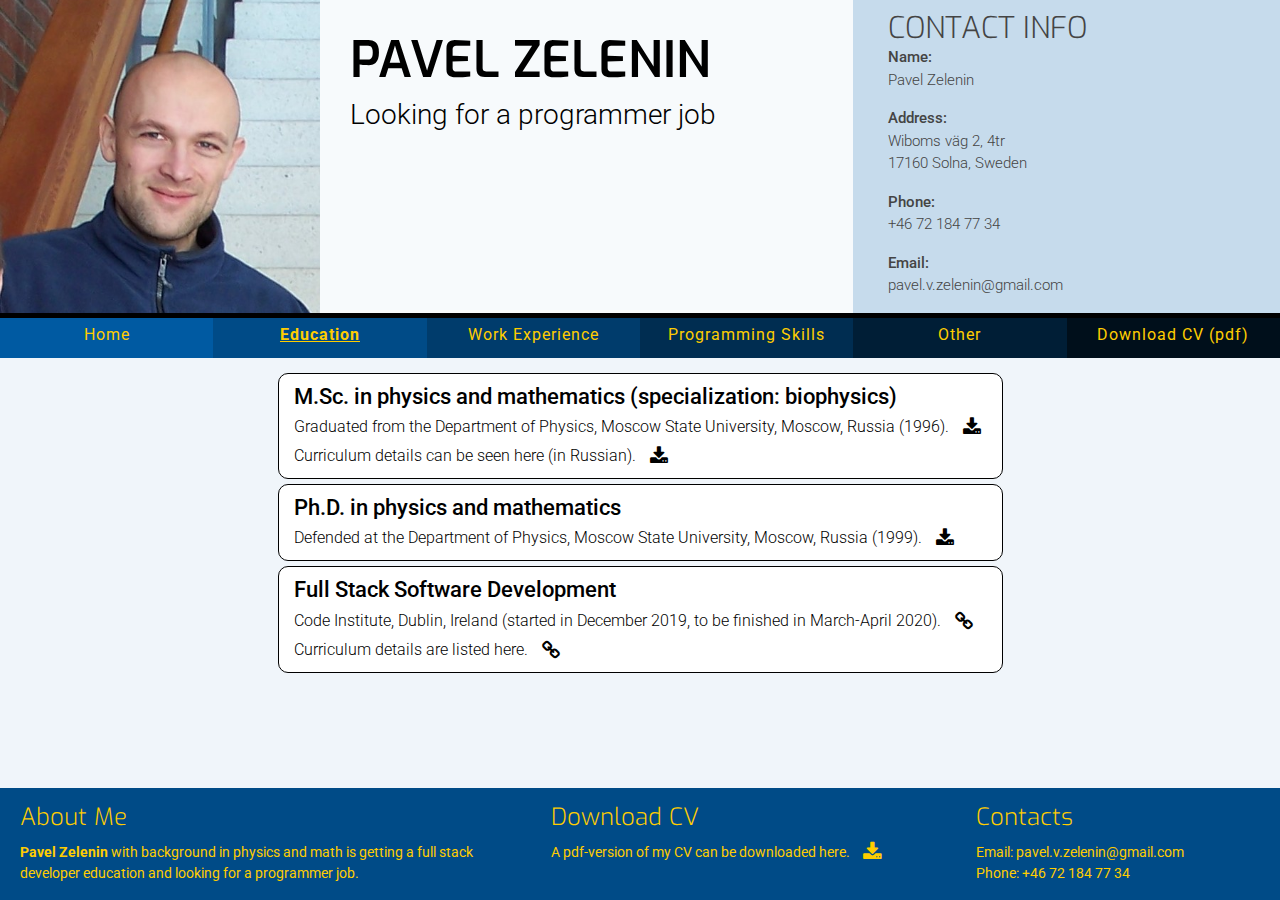
==== commit 1d32a424: "Final version to be submitted" ====
--- a/education.html
+++ b/education.html
@@ -22,7 +22,7 @@
                         </div>
                     </div>
                 </div>
-                <div class="col-md-4 color-header-contacts">
+                <div class="col-md-4 d-none d-sm-inline color-header-contacts">
                     <div class="row no-gutters">
                         <div class="col header-contacts">
                             <h1 class="header-contacts-heading">Contact Info</h1>
@@ -87,9 +87,9 @@
             <div class="col-lg-10 col-xl-8 box-outside education-box">
                 <div class="box-inside">
                     <h2 class="box-heading">Full Stack Software Development</h2>
-                    <a href="assets/pdf/education/ci-curriculum.pdf" target="_blank" class="box-content hover-color">
+                    <a href="https://codeinstitute.net/full-stack-software-development-diploma/" target="_blank" class="box-content hover-color">
                         Code Institute, Dublin, Ireland (started in December 2019, to be finished in March-April 2020).
-                        <i class="fa fa-download main-icon"></i>
+                        <i class="fa fa-link main-icon"></i>
                     </a>
                     <a href="programming.html" class="box-content hover-color">
                         Curriculum details are listed here.
@@ -113,7 +113,9 @@
                 </div>
                 <div class="col-xl-3 footer-column">
                     <h4 class="footer-heading">Contacts</h4>
-                    <p class="footer-content">Email: pavel.v.zelenin@gmail.com<br>Phone: +46 72 184 77 34<p>
+                    <p class="footer-content">
+                        Email: pavel.v.zelenin@gmail.com<br>Phone: +46 72 184 77 34
+                    </p>
                 </div>
             </div>
         </footer>
--- a/assets/css/style.css
+++ b/assets/css/style.css
@@ -377,8 +377,38 @@
 }
 
 @media screen and (max-width: 466px) {
+    .header-photo {
+        min-height: 200px;
+    }
+
+    .name-purpose {
+        margin: 5px 15px;
+    }
+
+    .name {
+        font-size: 40px;
+        margin-bottom: 0px;
+    }
+    .purpose {
+        font-size: 25px;
+    }
+
     .section-main {
-        padding-bottom: 350px;
+        padding-bottom: 260px;
+    }
+
+    .footer-column {
+        min-height: 0px;
+    }
+
+    .footer-heading {
+        margin-top: 5px;
+        margin-bottom: 0px;
+    }
+
+    .footer-content {
+        margin-top: 0px;
+        margin-bottom: 5px;
     }
 }
 
